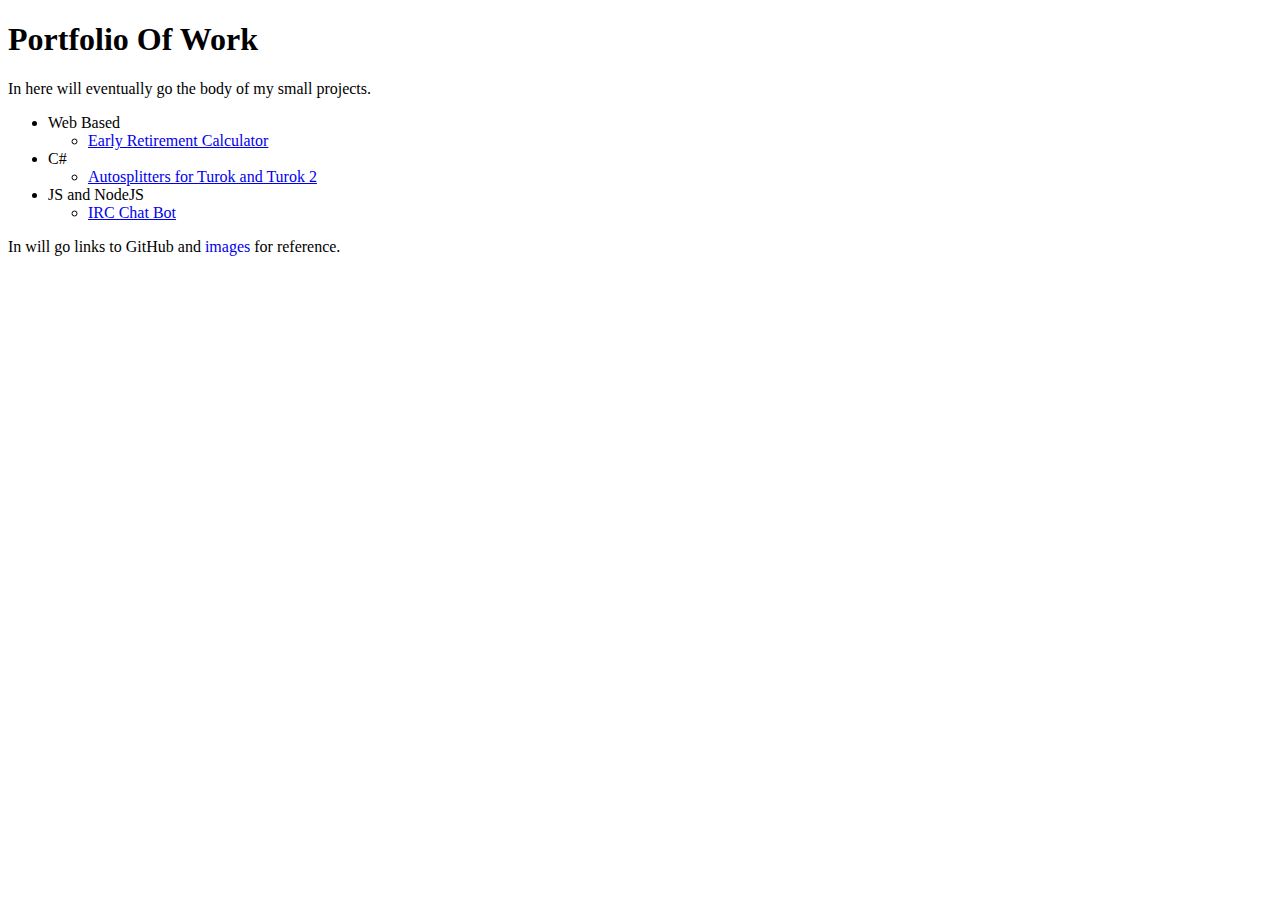
==== index.html @ 16050b80 "From the Odin Project Foundations lesson project on Recipes I instead created my portfolio of work. " ====
<!DOCTYPE html>
<html lang="en">
    <head>
        <title>Portfolio Of Work</title>
        <meta charset="UTF-8">
    </head>

    <body>
        <h1>Portfolio Of Work</h1>
        <p>In here will eventually go the body of my small projects.</p>
        <ul>
            <li>Web Based</li>
                <ul>
                    <li><a href="./projectpages/earlyretirement.html">Early Retirement Calculator</a></li>
                </ul>
            <li>C#</li>
                <ul>
                    <li><a href="./projectpages/autosplitters.html">Autosplitters for Turok and Turok 2</a></li>
                </ul>
            <li>JS and NodeJS</li>
                <ul>
                    <li><a href="./projectpages/jschatbot.html">IRC Chat Bot</a></li>
                </ul>
        </ul>
        <p>In will go links to GitHub and <a href="./img/duck.jpeg" alt="A cute curious duck at my local park taken with an old FUJI FZ-2000 ZOOM analogue camera." style="text-decoration:none;">images</a> for reference.</p>
    </body>
</html>
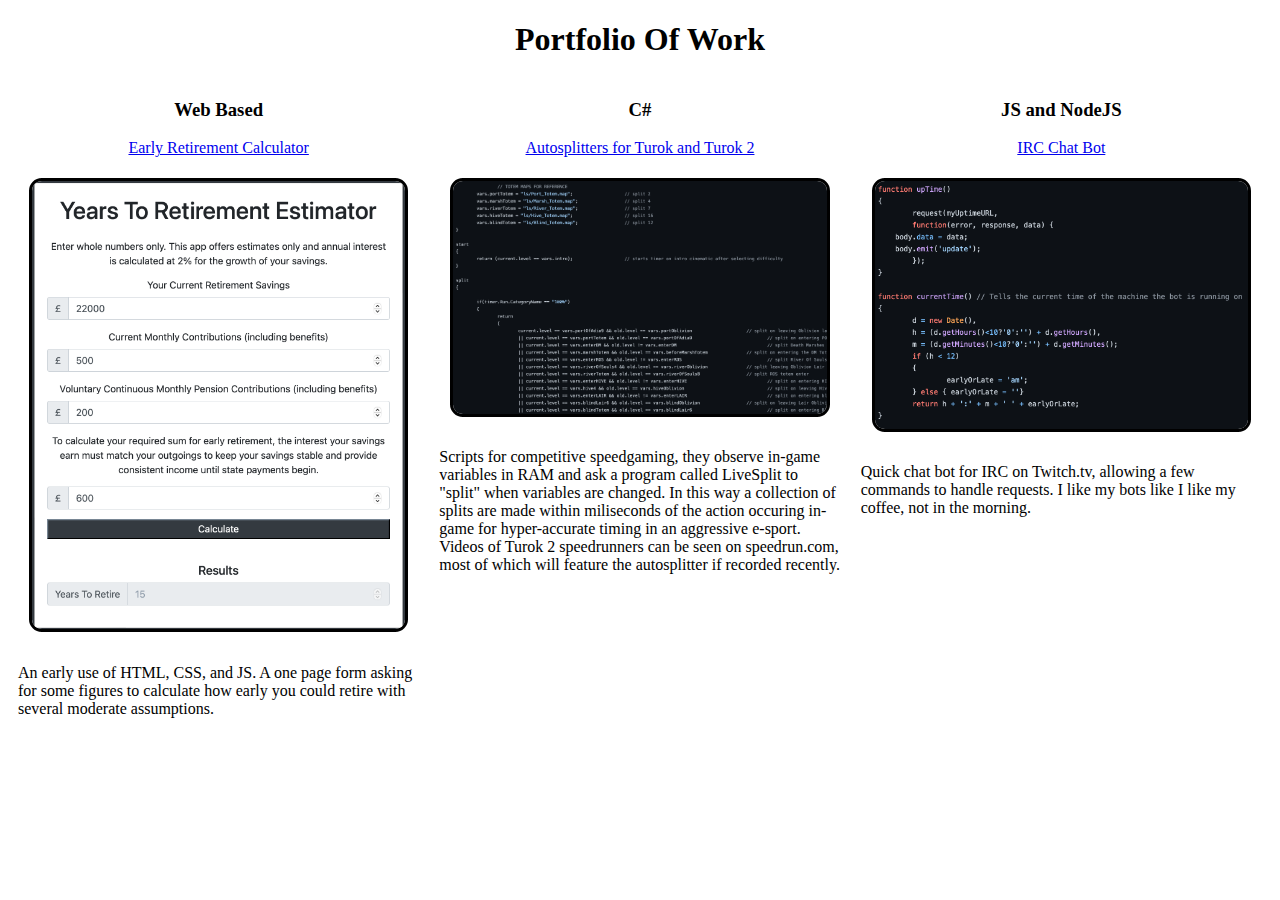
==== commit ce407499: "Added some flex and css to space out some elements and make captions more readable and images displa" ====
--- a/index.html
+++ b/index.html
@@ -3,25 +3,42 @@
     <head>
         <title>Portfolio Of Work</title>
         <meta charset="UTF-8">
+        <link rel="stylesheet" href="style.css">
     </head>
 
     <body>
-        <h1>Portfolio Of Work</h1>
-        <p>In here will eventually go the body of my small projects.</p>
-        <ul>
-            <li>Web Based</li>
-                <ul>
-                    <li><a href="./projectpages/earlyretirement.html">Early Retirement Calculator</a></li>
-                </ul>
-            <li>C#</li>
-                <ul>
-                    <li><a href="./projectpages/autosplitters.html">Autosplitters for Turok and Turok 2</a></li>
-                </ul>
-            <li>JS and NodeJS</li>
-                <ul>
-                    <li><a href="./projectpages/jschatbot.html">IRC Chat Bot</a></li>
-                </ul>
-        </ul>
-        <p>In will go links to GitHub and <a href="./img/duck.jpeg" alt="A cute curious duck at my local park taken with an old FUJI FZ-2000 ZOOM analogue camera." style="text-decoration:none;">images</a> for reference.</p>
+        <h1 class="Headline">Portfolio Of Work</h1>
+        <div class="columns">
+            <div class="col">
+                <div class="card">
+                    <div class="card-title"> 
+                        <h3>Web Based</h3>
+                    </div>
+                    <a href="./projectpages/earlyretirement.html">Early Retirement Calculator</a>
+                    <img class="card-img" src="img/retirement.png" alt="A picture of a web form with several fields to input financial data to calculate a theoretical early retirement date.">
+                    <p class="caption">An early use of HTML, CSS, and JS. A one page form asking for some figures to calculate how early you could retire with several moderate assumptions.</p>
+                </div>
+            </div>
+            <div class="col">
+                <div class="card">
+                    <div class="card-title">
+                        <h3>C#</h3>
+                    </div>
+                    <a href="./projectpages/autosplitters.html">Autosplitters for Turok and Turok 2</a>
+                    <img class="card-img" src="img/t2autosplitter.png" alt="An image showing C-sharp code intended for accurate timing of playing games quickly as a sport.">
+                    <p class="caption">Scripts for competitive speedgaming, they observe in-game variables in RAM and ask a program called LiveSplit to "split" when variables are changed. In this way a collection of splits are made within miliseconds of the action occuring in-game for hyper-accurate timing in an aggressive e-sport. Videos of Turok 2 speedrunners can be seen on speedrun.com, most of which will feature the autosplitter if recorded recently.</p>
+                </div>
+            </div>
+            <div class="col">
+                <div class="card">
+                    <div class="card-title">
+                        <h3>JS and NodeJS</h3>
+                    </div>        
+                    <a href="./projectpages/jschatbot.html">IRC Chat Bot</a>
+                    <img class="card-img" src="img/jschatbot.png" alt="An image showing JavaScript code for a bot that responds to commands in a chat room on twitch.tv">
+                    <p class="caption">Quick chat bot for IRC on Twitch.tv, allowing a few commands to handle requests. I like my bots like I like my coffee, not in the morning.</p>
+                </div>
+            </div>
+        </div>
     </body>
 </html>
--- a/style.css
+++ b/style.css
@@ -0,0 +1,36 @@
+.Headline {
+    text-align: center; 
+}
+
+.columns {
+    display: flex;
+}
+
+.col {
+    text-align: center;
+    flex: 1 1 0%;
+}
+
+.card {
+    display: flex;
+    flex-direction: column;
+    padding: auto;
+    margin: auto;
+}
+
+.card-title {
+    text-align: center;
+}
+
+.card-img {
+    margin: 5%;
+    max-width: 100%;
+    border: 3px;
+    border-style: solid;
+    border-radius: .8rem;
+}
+
+.caption {
+    text-align: left;
+    margin: 10px;
+}
